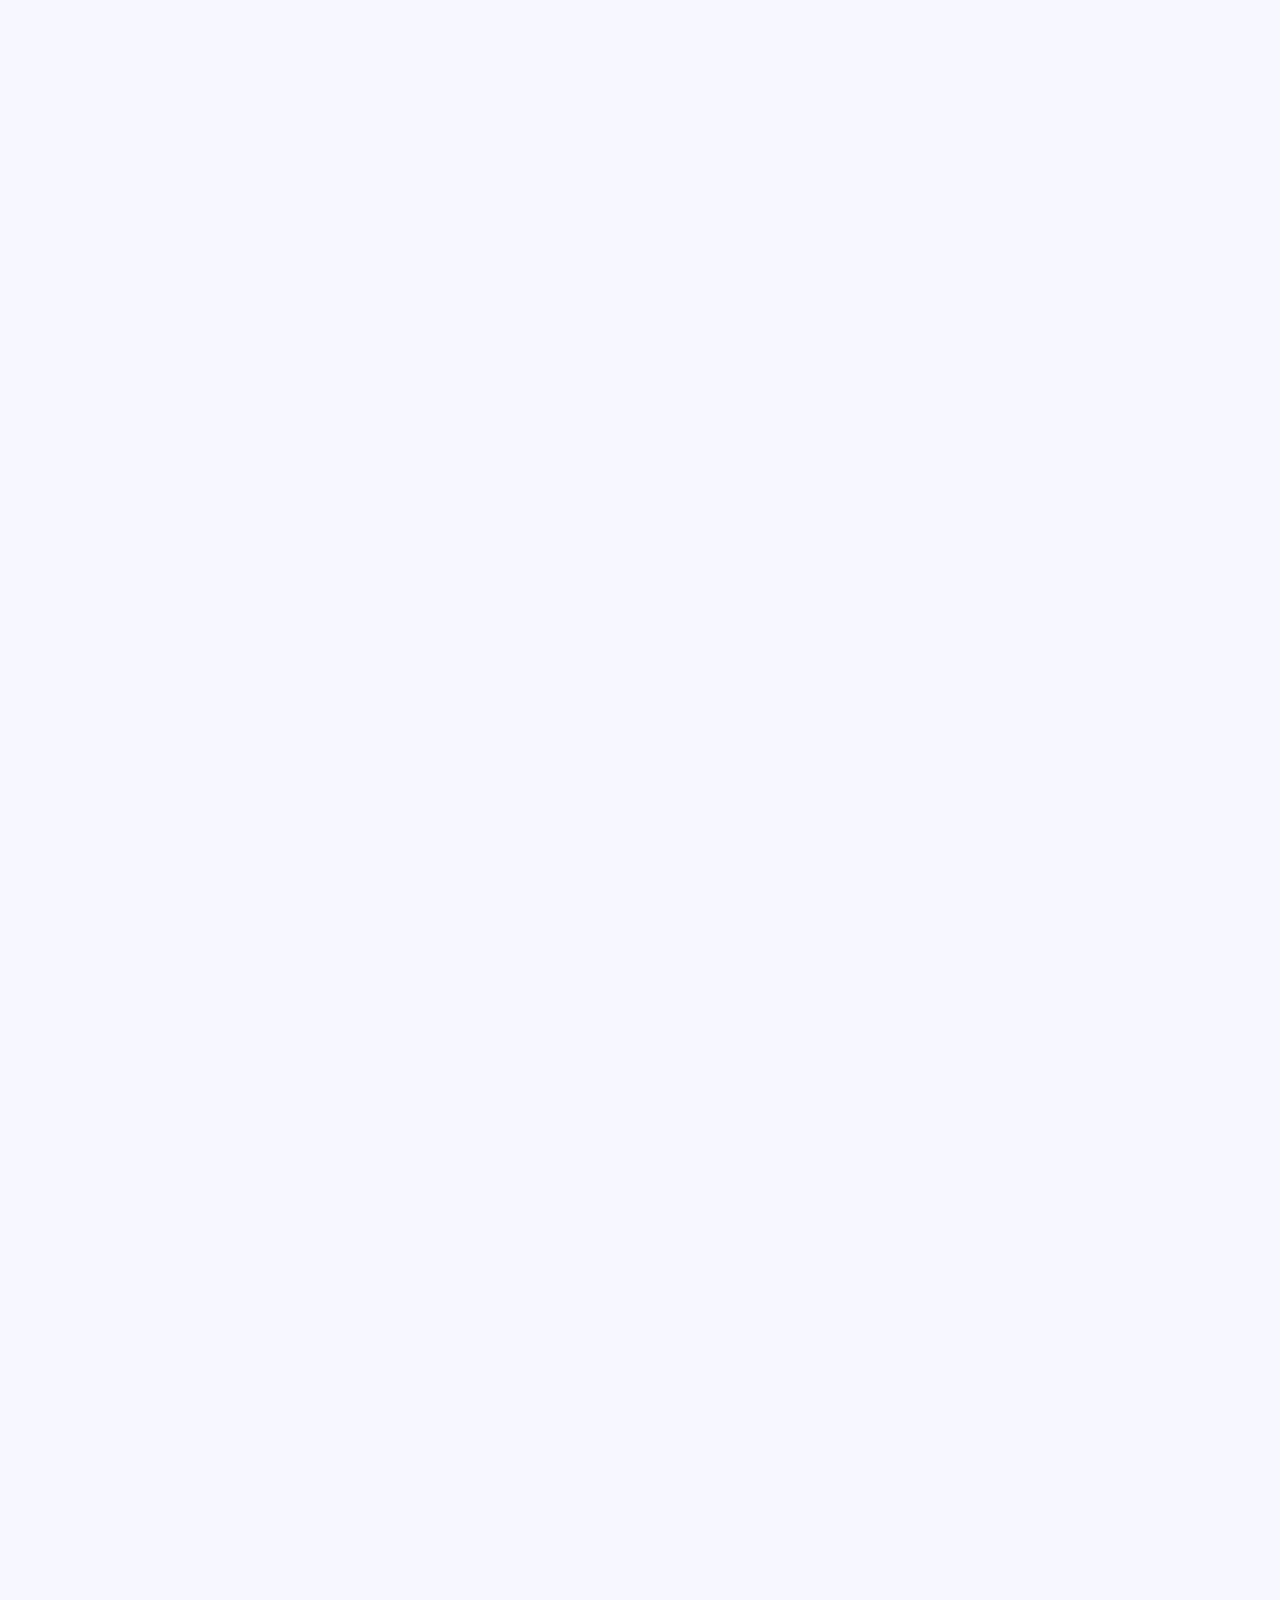
==== app/regulations.html @ 199ced8b "Create repositorie Join Coin" ====
<!DOCTYPE html>
<html lang="ru">

<head>

	<meta charset="utf-8">

	<title>JoinCoin</title>
	<meta name="description" content="">

	<meta http-equiv="X-UA-Compatible" content="IE=edge">
	<meta name="viewport" content="width=device-width, initial-scale=1, maximum-scale=1">

	<meta property="og:image" content="path/to/image.jpg">
	<link rel="shortcut icon" href="img/favicon/favicon.ico" type="image/x-icon">
	<link rel="apple-touch-icon" href="img/favicon/apple-touch-icon.png">
	<link rel="apple-touch-icon" sizes="72x72" href="img/favicon/apple-touch-icon-72x72.png">
	<link rel="apple-touch-icon" sizes="114x114" href="img/favicon/apple-touch-icon-114x114.png">
	<link href="https://fonts.googleapis.com/icon?family=Material+Icons" rel="stylesheet">


	<meta name="description"          content="Something beautiful is coming. Subscribe to the ŌURA Insider and be among the first to know.">
	<meta property="og:url"           content="https://alcoguide.com/" />
	<meta property="og:type"          content="alcoguide website" />
	<meta property="og:title"         content="The Future of Sleep Is Near" />
	<meta property="og:description"   content="Something beautiful is coming. Stay tuned." />
	<meta property="og:image"         content="https://alcoguide.com/img/share.jpg" />

	<!-- Chrome, Firefox OS and Opera -->
	<meta name="theme-color" content="#000">
	<!-- Windows Phone -->
	<meta name="msapplication-navbutton-color" content="#000">
	<!-- iOS Safari -->
	<meta name="apple-mobile-web-app-status-bar-style" content="#000">

	<style>body { opacity: 0; overflow-x: hidden; } html { background-color:  #f7f7ff; }</style>

</head>

<body>

	<div id="modal1" class="modal">
    <div class="modal-content">
      <form class="personalInfo">
				<div class="personalInfo__title modal__title"> <img src="img/icon-reg.svg"> Регистрация</div>
				<label class="modal__label name"><i class="fa fa-user" aria-hidden="true"></i> Пожалуйста, представьтесь:</label>
				<input class="personalInfo__input" type="text" name="name" placeholder="Введите Ваше Имя" required>

				<label class="modal__label email"><i class="fa fa-envelope" aria-hidden="true"></i>Введите e-mail (будет служить логином):</label>
				<input class="personalInfo__input" type="email" name="email" placeholder="Введите e-mail" required>

				<label class="modal__label lock"><i class="fa fa-lock" aria-hidden="true"></i> Придумайте пароль:</label>
				<input class="personalInfo__input password" type="password" name="email" placeholder=". . . . . ." required>

				<label class="modal__label lock-repeat"><i class="fa fa-lock" aria-hidden="true"></i> Повторите ввод пароля</label>
				<input class="personalInfo__input password" type="password" name="email" placeholder=". . . . . ." required>

				<input type="checkbox" class="filled-in" id="filled-in-box" checked="checked" />
    		<label class="agreement" for="filled-in-box">Я согласен с условиями и правилами сервиса</label>

    		<button type="submit" class="button">Зарегистрироваться</button>
    		<a href="#modal2" class="waves-effect waves-light modal-trigger exit">Войти в личный кабинет</a>
			</form>
    </div>
		<div class="modal__close modal-action modal-close waves-effect"><i class="fa fa-times" aria-hidden="true"></i></div>
  </div>

  <div id="modal2" class="modal">
    <div class="modal-content">
      <form class="personalInfo">
				<div class="personalInfo__title modal__title"> <img src="img/icon-ex.png"> Войти в Личный кабинет</div>

				<label class="modal__label email"><i class="fa fa-envelope" aria-hidden="true"></i>Введите ваш e-mail:</label>
				<input class="personalInfo__input" type="email" name="email" placeholder="Введите e-mail" required>

				<label class="modal__label lock"><i class="fa fa-lock" aria-hidden="true"></i> Придумайте пароль:
					<a href="#" id="">Забыли пароль?</a>
				</label>
				<input class="personalInfo__input password" type="password" name="email" placeholder=". . . . . ." required>

    		<button type="submit" class="button">Войти в Личный кабинет</button>
    		<a href="#modal1" class="waves-effect waves-light modal-trigger exit">Зарегистрироваться</a>
			</form>
    </div>
		<div class="modal__close modal-action modal-close waves-effect"><i class="fa fa-times" aria-hidden="true"></i></div>
  </div>

	<header class="header">
		<div class="container">
			<div class="header__content flex-grid">
				<a href="index.html" class="logo"><img src="img/logo.png" alt="JoinCoin"></a>

				<ul id="slide-out" class="fixed menu">
					<li class="menu__item"><a href="regulations.html" class="menu__link"><i class="fa fa-cog" aria-hidden="true"></i> Правила обмена</a></li>
					<li class="menu__item"><a href="#" class="menu__link"><i class="fa fa-newspaper-o" aria-hidden="true"></i>Новости</a></li>
					<li class="menu__item"><a href="#" class="menu__link"><i class="fa fa-comments" aria-hidden="true"></i> FAQ</a></li>
					<li class="menu__item"><a href="#" class="menu__link"><i class="fa fa-mobile" aria-hidden="true"></i> Контакты</a></li>
					<li class="menu__item">
						<a href="#modal2" class="menu__link waves-effect waves-light modal-trigger"><i class="fa fa-sign-in" aria-hidden="true"></i> Войти </a>
					</li>
					<a href="#modal1" class="button mobile-btn waves-effect waves-light modal-trigger">Зарегистрироваться</a>
				</ul>
				<a href="#modal1" class="button waves-effect waves-light modal-trigger">Зарегистрироваться</a>
				<a href="#" data-activates="slide-out" class="button-collapse"><i class="material-icons dp48">menu</i></a>
			</div>
		</div>
	</header>
	
	<section>
		<div class="container">
			<ul class="breadcumbs__list">
				<li><a href="#">Главная</a></li>
				<li class="active"><a href="#">Правила обмена</a></li>
			</ul>
		</div>
	</section>
	<section>
		<div class="container">
			<h1 class="title rules-title"><i class="fa fa-cog" aria-hidden="true"></i> Правила обмена</h1>
		</div>
	</section>

	<section>
		<div class="container">
			<div class="rules__section">
				<div class="rules__item">
					<div class="rules__item__title"><img src="img/icon-1.png"> Общие положения</div>
					<div class="rules__item__text"><p>Настоящее соглашение (далее по тексту Соглашение) описывает правила и условия, на основании которых предоставляются услуги обменного сервиса Обмен валют и является официальной письменной публичной офертой адресованной физическим лицам (далее по тексту - Пользователь), заключить Соглашение о предоставлении услуг сервисом Обмен валют на изложенных ниже условиях.</p>
					<p>Перед тем как воспользоваться услугами сервиса Обмен валют, Пользователь обязан ознакомиться в полном объеме с условиями «Соглашения о предоставлении услуг сервисом Обмен валют».</p>
					<p>Использование услуг сервиса Обмен валют возможно только при условии, что Пользователь принимает все условия Соглашения.
						Действующая версия Соглашения расположена для публичного доступа на интернет-сайте сервиса Обмен валют.</p>
					</div>
				</div><!-- //rules__item -->

				<div class="rules__item">
					<div class="rules__item__title"><img src="img/icon-2.png"> Термины и определения, используемые в Соглашении</div>
					<div class="rules__item__text">
						<p><strong>Сервис Обмен валют (Сервис)</strong> – система предоставления интернет-услуг по обмену, продаже и покупке электронных валют.</p>
						<p><strong>Интернет-сайт Сервиса</strong> – www.Обмен валют.cc</p>
						<p><strong>Пользователь</strong> –  любое физическое или юридическое лицо, использующее услуги Сервиса Обмен валют и осуществившее акцепт Соглашения в соответствии с его условиями.</p>
						<p><strong>Партнер</strong> – лицо, оказывающее Сервису услуги по привлечению Пользователей, условия оказания которых описаны в настоящем Соглашении.</p>
						<p><strong>Платежная система</strong> –  программный продукт, созданный третьей стороной, представляющий собой механизм реализации учета денежных (электронные деньги) и/или иных обязательств, оплату товаров и услуг в сети Интернет, а также организацию взаиморасчетов между пользователями.</p>
						<p>Основными платежными системами в рамках настоящего Соглашения являются:<br>
							<strong>PerfectMoney, e-Voucher, Bitcoin, AdvCash, OkPay, Payeer, QIWI, Yandex.Money,WEX, Exmo</strong> и другие. Точный список Платежных систем указан на Интернет-сайте Сервиса. </p>
						<p><strong>Клиент платежной системы</strong> – лицо, заключившее соглашение с соответствующей платежной системой на приобретение имущественных прав требования к ней, измеряемых в условных единицах, принятых в соответствующей платежной системе.
							Электронная валюта – денежное и/или иное обязательство между разработчиком данной электронного актива и ее пользователем, выраженное цифровым способом.</p>
						<p><strong>Платеж/Операция</strong> –  перевод электронной и/или иной электронного актива от плательщика к получателю.</p>
						<p><strong>Заявка</strong> – выражение намерения Пользователя воспользоваться одной из услуг, предлагаемых Сервисом Обмен валют, путем заполнения электронной формы через Интернет-сайт Сервиса, на условиях, описанных в Соглашении и указанных в параметрах этой Заявки.</p>

						<p><strong>Верификация карты</strong> - это проверка принадлежности карты (или счета) её владельцу. Условия проверки принадлежности устанавливает Сервис, производиться единовременно для каждого нового счета (карты) клиента.</p>
						<p><strong>Исходная валюта</strong> – электронная валюта, которую Пользователь желает продать или обменять.</p>

						<p><strong>Исходный счет</strong> – номер кошелька или любое другое обозначения счета Пользователя в Платежной системе, с которого была отправлена Исходная валюта.</p>

						<p><strong>Полученная валюта</strong> – электронная валюта, которую Пользователь получает в результате продажи или обмена Исходной электронного актива.</p>

						<p><strong>Счет получателя</strong> – номер кошелька или любое другое обозначения счета Пользователя в Платежной системе, на который будет отправлена Полученная валюта.</p>

						<p><strong>Резерв электронного актива</strong> – имеющийся в распоряжении Сервиса Обмен валют, на момент создания Заявки, объем определенной Электронной электронного актива.</p>

						<p><strong>Обмен электронного актива</strong> –  обмен электронного актива одной платежной системы на электронный актив другой платежной системы.</p>

						<p><strong>Курс</strong> — стоимостное соотношение двух электронных валют при их обмене.</p>

						<p><strong>Резервы электронных валют</strong> – суммы имеющихся в наличии у Сервиса Электронных валют или денежных средств для совершения услуг. Суммы резервов указаны на Интернет-сайте Сервиса на главной странице.</p>
					</div>
				</div><!-- //rules__item -->

				<div class="rules__item">
					<div class="rules__item__title"><img src="img/icon-3.png">Предмет Соглашения и порядок вступления его в силу</div>
					<div class="rules__item__text">
						<ul>
							<li>
								<strong>3.1.</strong> Предметом настоящего Соглашения является предоставление Пользователю Сервисом Обмен валют следующих услуг:
									<ul>
										<li><strong>3.1.1.</strong> обмен электронного актива;</li>
										<li><strong>3.1.2.</strong> продажа Пользователю электронного актива;</li>
										<li><strong>3.1.3.</strong> покупка у Пользователя электронного актива.</li>
									</ul>
							</li>
							<li>
								<strong>3.2.</strong> Акцепт (принятие условий) настоящего Соглашения (Оферты) производится Пользователем в случае:
									<ul>
										<li><strong>3.2.1.</strong> Направления Заявки на совершение одной из услуг, предлагаемых Сервисом;</li>
										<li><strong>3.2.2.</strong> Регистрации на Интернет-сайте Сервиса.</li>
									</ul>
							</li>
							<li><strong>3.3.</strong> При направлении Заявки акцептом публичной оферты признается совершение Пользователем действий по завершению формирования Заявки, подтверждающих его намерение совершить сделку с Сервисом на условиях, предложенных Сервисом. Дата и время акцепта, а также параметры условий заявки фиксируются Сервисом автоматически в момент завершения формирования заявки. Настоящее Соглашение вступает в силу в момент поступления от Пользователя на реквизиты Сервиса электронного актива или денежных средств в сумме, предусмотренной параметрами Заявки.</li>
							<li><strong>3.4.</strong> В случае регистрации на Интернет-сайте Сервиса настоящее Соглашение вступает в действие в момент проставления галочки перед словами «Я согласен с условиями оферты» и нажатия кнопки «Зарегистрироваться».</li>
							<li><strong>3.5.</strong> Срок действия договора устанавливается бессрочно до момента расторжения договора по инициативе одной из сторон на условиях указанных ниже.</li>
						</ul>
					</div>
				</div><!-- //rules__item -->

				<div class="rules__item">
					<div class="rules__item__title"><img src="img/icon-4.png">Услуги и порядок их оказания</div>
					<div class="rules__item__text">
						<ul>
							<li><strong>4.1.</strong> Общий    порядок оказания услуг Сервисом
									<ul>
										<li><strong>4.1.1.</strong> Заказ услуг Сервисом Обмен валют осуществляется Пользователем путем направления Заявки через Интернет-сайт Сервиса.</li>
										<li><strong>4.1.2.</strong> Управление процессом обмена или получение информации о ходе выполнения услуги Пользователем производятся при помощи соответствующего пользовательского интерфейса, расположенного на Интернет-сайте Сервиса.</li>
										<li><strong>4.1.3.</strong> Сервис Обмен валют осуществляет исполнение Заявок на безотзывной основе в соответствии с условиями работы соответствующих Платежных систем. Особые условия работы с некоторыми Платежными системами указаны ниже.</li>
										<li><strong>4.1.4.</strong> Сервис Обмен валют не несет ответственности за действия Платежной системы перед ее Клиентом. Права и обязанности платежной системы и ее Клиента регулируются условиями предоставления услуг соответствующих Платежных систем.</li>
										<li><strong>4.1.5.</strong> Воспользовавшись услугами Сервиса Обмен валют, Пользователь подтверждает, что законно владеет и распоряжается денежными средствами и электронной валютой, участвующими в соответствующем Платеже.</li>
										<li><strong>4.1.6.</strong> Пользователь обязуется самостоятельно исчислять и уплачивать все налоги, требуемые в соответствии с налоговым законодательством места нахождения Пользователя.</li>
									</ul>
							</li>
							<li><strong>4.2.</strong> Услуга по Обмену Электронной электронного актива
								<ul>
										<li><strong>4.2.1.</strong> Путем оформления Заявки Пользователь поручает, а Сервис Обмен валют от своего имени и за счет Пользователя, совершает действия по обмену Электронной электронного актива одной Платежной системы (Исходная валюта) на Электронную валюту другой Платежной системы (Полученная валюта) выбранной Пользователем.</li>
										<li><strong>4.2.2.</strong> Пользователь обязуется перечислить (передать) Исходную валюту, в размере указанном в Заявке, а Сервис Обмен валют, после получения соответствующей Электронной электронного актива, обязуется перечислить (передать) Пользователю Полученную валюту, рассчитанную по Курсу и в соответствии с тарифами Сервиса.</li>
										<li><strong>4.2.3.</strong> Размер вознаграждения Сервиса Обмен валют отражается в Заявке и подтверждается Пользователем на одной из страниц пользовательского интерфейса при оформлении Заявки.</li>
								</ul>
							</li>
						</ul>
					</div>
				</div><!-- //rules__item -->

				<div class="rules__item">
					<div class="rules__item__title"><img src="img/icon-5.png">Услуги и порядок их оказания</div>
					<div class="rules__item__text">
						<ul>
							<li><strong>5.1.</strong> В случае непоступления от Пользователя к Сервису Обмен валют Электронной электронного актива или денежных средств в течение 24 часов с момента совершения Заявки, Сервис имеет право аннулировать такую Заявку при ручной обработке поступивших платежей, и в течение 2 часов при автоматической обработке. Электронная валюта или денежные средства, поступившие после указанного выше срока, подлежат возврату на реквизиты плательщика. При осуществлении возврата, все комиссионные расходы на перевод производятся из поступивших средств за счет Пользователя.</li>
							<li><strong>5.2.</strong> В случае поступления от Пользователя к Сервису Обмен валют Электронной электронного актива или денежных средств в сумме, отличающейся от указанной в Заявке, Сервис имеет право рассматривать это как распоряжение Пользователя сделать перерасчет по заявке согласно фактически поступившей сумме Электронной электронного актива. В случае, если количество поступившей Электронной электронного актива или денежных средств отличается от заявленного Пользователем более чем на 10%, Сервис может в одностороннем порядке аннулировать Заявку и возвратить поступившие средства на реквизиты плательщика. При осуществлении возврата, все комиссионные расходы на перевод средств производятся из поступивших средств за счет Пользователя.</li>
							<li><strong>5.3.</strong> В случае не исполнения Сервисом Обмен валют условия отправки Электронной электронного актива или денежных средств по Заявке на реквизиты, указанные Пользователем, в течение 24 часов с момента отправки Заявки, Пользователь имеет права требовать возврата Электронной электронного актива или денежных средств в полном объеме, кроме случаев, указанных в настоящем Соглашении. Требование о возврате Электронной электронного актива или денежных средств может быть исполнено Сервисом только в том случае, если на момент получения такого требования денежный эквивалент не был отправлен на реквизиты, указанные Пользователем. Увеличение срока перечисления Электронной электронного актива или денежных средств может быть вызвано условиями обработки заявок отдельных Платежных систем, в указанном случае Сервис ответственности не несет и возврат не осуществляется.</li>
							<li><strong>5.4.</strong> Курс Электронной электронного актива фиксируется Системой не более, чем на 18 минут с момента совершения Заявки. В случае, если Пользователь произвел оплату по прошествии 18 минут, Система автоматически обновляет курс и блокирует возможность создания заявки. В случае блокировки создания заявки необходимо создать новую заявку по актуальному курсу, пропустив пункт с оплатой, а также обратиться в техническую поддержку Сервиса Обмен валют.<br>
								В случае с Банковскими платежами, курс обновляется всегда.</li>
							<li><strong>5.5.</strong> Особые условия некоторых Платежных систем:<br>
								- Банковские платежи обрабатываются Сервисом в течение 24 часов, при необходимости Сервис может потребовать Верификацию карты(счета) клиента;<br>
								- PerfectMoney может задерживать переводы более, чем на 24 часа;<br>
								- Если Заявка на Bitcoin завершена, возврат денежных средств невозможен;<br>
								- Если присланная сумма Bitcoin меньше 0,0010 ВТС, деньги назад не возвращаются<br>
								- BTC-e: Если полученная сумма не вписывается в лимиты/резервы Сервиса, новый купон будет создан за вычетом минимальной комиссии Сервиса;<br>
								- YandexMoney: На первый платеж от Незарегистрированного/Неверифицированного Пользователя установлена задержка на 48 часов.<br>
								- Банковские переводы в направлении Visa/Mastercard RUB в большинстве случаев зачисляются мгновенно, но в некоторых случаях могут занимать до 5 банковских дней.	</li>
						</ul>
					</div>
				</div><!-- //rules__item -->

				<div class="rules__item">
					<div class="rules__item__title"><img src="img/icon-6.png">Стоимость услуг</div>
					<div class="rules__item__text">
						<ul>
							<li><strong>6.1.</strong>Cтоимость услуг Сервиса Обмен валют устанавливается руководством Сервиса и публикуется на Интернет-сайте Сервиса.</li>
							<li><strong>6.2.</strong> Сервис Обмен валют вправе самостоятельно изменять курсы обмена Электронных валют и взимаемых комиссионных в любое время в одностороннем порядке, о чем уведомляет Пользователей Сервиса предварительным размещением информации об этих изменениях на Интернет-сайте Сервиса.</li>
							<li><strong>6.3.</strong> В Заявке, создаваемой Пользователем на Интернет-сайте Сервиса, указывается Курс, размер комиссии, взимаемый соответствующей Платежной системой, за проведение Операции, размер вознаграждения Сервиса, способ Обмена, а также общая сумма перечисляемых денежных средств или электронного актива.</li>
							<li><strong>6.4.</strong> Сервис Обмен валют взимает стоимость своего вознаграждения в момент проведения соответствующей Операции.</li>
							<li><strong>6.5.</strong> Сервис предлагает следующую систему вознаграждений (только для зарегистрированных Пользователей). Узнайте статус своей скидки, и повысьте процент вознаграждения при обращении в техническую поддержку! Подробнее об условиях получения скидки на обмен:
								<strong>5% - за обмен от 0 до 1000 $</strong><br>
								<strong>10% - от 1000 до 10 000 $</strong><br>
								<strong>15% - от 10 000 и выше</strong><br>
								Процент вознаграждения рассчитывается от прибыли Сервиса по каждому доступному направлению обмена, по некоторым направлениям обмена комиссия сервиса может быть 0%, может быть меньше 0% (то есть комиссия отсутствует) или Сервис не получает выгоду от обмена, значит Сервис с этого обмена не имеет прибыли, в этих ситуациях вознаграждение не начисляется.</li>
						</ul>
					</div>
				</div><!-- //rules__item -->

				<div class="rules__item">
					<div class="rules__item__title"><img src="img/icon-7.png">Партнерская программа</div>
					<div class="rules__item__text">
						<ul>
							<li><strong>7.1.</strong> Настоящее Соглашение является официальным предложением Партнерам о
								Реферальной системе скидок.<br>
								Оплачивается при переходе Пользователя по реферальной ссылке на Сайт Сервиса и проведении операции Обмена.
								Система скидок:<br>
								<strong>0,5%</strong> от суммы обмена - после  регистрации на Сайте<br>
								<strong>0,6%</strong> - от суммы обмена - за 5 приглашенных рефералов<br>
								<strong>0,8%</strong> от суммы обмена+ подарок - за 10 приглашенных рефералов<br>
								<strong>0,9% </strong>от суммы обмена+ подарок - за 100 рефералов<br>
								<strong>1% </strong>от суммы обмена+ подарок - за 300 рефералов<br>
								Процент начисления реферальных рассчитывается от прибыли сервиса по каждому конкретному направлению обмена,  по некотором направлениям обмена комиссия сервиса может быть 0%, меньше 0 (то есть комиссия отсутствует) или сервис не получает выгоду от обмена, значит сервис с этого обмена не имеет прибыли, в этих ситуациях реферальные скидки не начисляются.<br>
								Дополнительно к скидкам может быть произведен подарок, список подарков указан на Сайте Системы.</li>
							<li><strong>7.2.</strong> Для «мониторингов обменников» предоставляется единая реферальная скидка в 0,5% от суммы обмена партнеров.</li>
						</ul>
					</div>
				</div><!-- //rules__item -->

				<div class="rules__item">
					<div class="rules__item__title"><img src="img/icon-8.png">Ответственность Сторон</div>
					<div class="rules__item__text">
						<ul>
							<li><strong>8.1 </strong>Сервис Обмен валют несет ответственность перед Пользователем в размере, не превышающем переведенной Пользователем суммы Электронной электронного актива или денежных средств.</li>
							<li><strong>8.2</strong> Сервис Обмен валют не отвечает за неисправности, ошибки и сбои в работе программных и/или аппаратных средств, обеспечивающих функционирование услуг Сервиса Обмен валют, возникшие по причинам, не зависящим от Сервиса Обмен валют, а также связанные с этим убытки Пользователя.</li>
							<li><strong>8.3 </strong>Сервис Обмен валют оказывает услуги только по обмену, покупке и продаже Электронных валют. Обмен валют никоим образом не принимает оплату в пользу каких-либо третьих лиц, а также запрещает перевод на кошельки, которые не принадлежат Пользователю. Обмен валют не вступает ни в какие партнерские отношения, не заключает никаких договоров с получателями платежей за свои товары или услуги.</li>
							<li><strong>8.4.</strong> Сервис Обмен валют не отвечает за убытки Пользователя, возникшие в результате неправомерных действий третьих лиц.</li>
							<li><strong>8.5.</strong> Пользователь несет всю ответственность за достоверность сведений, указанных им при заполнении Заявки. В случае, если Пользователь не указал или неверно указал персональные данные или данные платежа, Сервис Обмен валют не отвечает за убытки Пользователя, понесенные в результате допущенной ошибки.</li>
							<li><strong>8.6.</strong> Пользователь гарантирует, что он не является вовлеченным в:<br>
								- операции по отмыванию денежных средств;<br>
								- получение доходов от незаконного оборота наркотиков;<br>
								- получение доходов от преступной и/или террористической деятельности;<br>
								- доходов от торговли со странами, торговля с которыми запрещена международными организациями;<br>
								- дохода от любой другой незаконной деятельности.</li>
							<li><strong>8.7.</strong> В случае задержки поступления или непоступления денежных средств на реквизиты, указанные Пользователем, по вине Платежной системы или банка, указанных Пользователем в Заявке, Сервис не несет никакой ответственности за возможный причиненный Пользователю ущерб. Пользователь соглашается, что в этом случае любые претензии предъявляются им к Платежной системе или банку, а Сервис, в свою очередь, оказывает помощь Пользователю в рамках своих возможностей.</li>
							<li><strong>8.8.</strong> В случае обнаружения фальсификации коммуникационных потоков или оказания какого-либо негативного влияния на нормальную работу программного кода Сервиса, имеющей прямое или косвенное отношение к Заявке Пользователя, исполнение Заявки Сервисом приостанавливается, а по уже полученным средствам производится перерасчет параметров Заявки в соответствии с действующими условиями или, в случае несогласия Пользователя с перерасчетом, возврат Электронной электронного актива или денежных средств на реквизиты плательщика.</li>
							<li><strong>8.9.</strong> Стороны освобождаются от ответственности за полное или частичное неисполнение своих обязательств по Соглашению, если таковое явилось следствием обстоятельств непреодолимой силы, возникших после вступления в силу Соглашения, в результате событий чрезвычайного характера, которые не могли быть предвидены и предотвращены разумными мерами.</li>
							<li><strong>8.10.</strong> В других случаях неисполнения или ненадлежащего исполнения своих обязательств по Соглашению Стороны несут ответственность в соответствии с законодательством Белиза с учетом условий Соглашения.</li>
						</ul>
					</div>
				</div><!-- //rules__item -->

				<div class="rules__item">
					<div class="rules__item__title"><img src="img/icon-9.png">Прочие условия</div>
					<div class="rules__item__text">
						<ul>
							<li><strong>9.1.</strong> Запрещено использование Сервиса Обмен валют для проведения мошеннических и незаконных операций.</li>
							<li><strong>9.2.</strong> Администрация Сервиса Обмен валют оставляет за собой право предоставлять информацию о платежах правоохранительным и иным органам в соответствии с законодательством Белиза.</li>
							<li><strong>9.3.</strong> По запросу Администрации Сервиса Пользователь обязуется предоставлять документы, идентифицирующие личность, а также иную информацию, касающуюся платежей.</li>
							<li><strong>9.4.</strong> Пользователь обязуется не нарушать работу Сервиса Обмен валют путем вмешательства в его программную или аппаратную части, а так же путем искажения параметров, передаваемых Сервису.</li>
							<li><strong>9.5.</strong> Сервис Обмен валют в случае подозрительных действий в процессе оформления заявки Пользователем, во избежание ущерба от хакерских атак вправе приостанавливать выполнение таких операций до выяснения причин этих действий.</li>
							<li><strong>9.6.</strong> Сервис Обмен валют вправе отказать в выполнение операции обмена, покупки и продажи электронных валют, если передача Электронной электронного актива на счет Сервиса была произведена без оформления Заявки при помощи пользовательских интерфейсов на Сайте Сервиса.
								Электронная валюта, перечисленная на соответствующие счета Сервиса, без оформления Заявки при помощи пользовательских интерфейсов на Сайте Сервиса может быть возвращена Пользователю по запросу с учетом вычета комиссии платежной системы.</li>
							<li><strong>9.7.</strong> Администрация Сервиса имеет абсолютное право отказать в предоставлении услуг любому клиенту, без объяснения причин.</li>
						</ul>
					</div>
				</div><!-- //rules__item -->

				<div class="rules__item">
					<div class="rules__item__title"><img src="img/icon-10.png">Заключительные положения</div>
					<div class="rules__item__text">
						<ul>
							<li><strong>10.1.</strong> Стороны заключили настоящее Соглашение в электронной форме и признают его равнозначным по юридической силе договору, заключенному в письменной форме.</li>
							<li><strong>10.2. </strong>Сервис Обмен валют вправе в одностороннем порядке вносить изменения в Соглашения путем публикации изменений на Сайте Системы. Изменения вступают в силу с момента опубликования, если иной срок вступления изменений в силу не определен дополнительно при их публикации.</li>
							<li><strong>10.3.</strong> Сервис Обмен валют вправе отправлять Пользователю на указанный им e-mail информацию о состоянии процесса обмена, а также иную информацию, в том числе рекламного характера.</li>
							<li><strong>10.4.</strong> Все споры и разногласия, возникшие или могущие возникнуть из настоящего Соглашения, подлежат разрешению путем переговоров на основании письменного заявления Пользователя. Любая из Сторон вправе обратиться за разрешением спора в суд по месту нахождения Сервиса.<br>
								Информация на сайте, включая графические изображения, текстовую информацию, программные коды и т.п. является собственностью сайта Обмен валют.cc и охраняется законами об авторском праве. Каждый случай несанкционированного копирования (полного или частичного) может преследоваться в рамках действующего законодательства.<br>
								Пользователь подтверждает, что он ознакомился со всеми положениями настоящего Соглашения и безусловно принимает их, в противном случае Пользователь не может использовать Сервис Обмен валют.</li>
						</ul>
					</div>
				</div><!-- //rules__item -->

			</div><!-- //rules__section -->
		</div>
	</section>

	<footer>
		<div class="container">
			<div class="footer__content">
				<div class="copy">© 2017Joincoin. Все права защищены</div>
				<ul class="footer__menu">
					<li class="menu__item"><a href="#" class="menu__link"><i class="fa fa-info-circle" aria-hidden="true"></i>О сервисе</a></li>
					<li class="menu__item"><a href="#" class="menu__link"><i class="fa fa-cog" aria-hidden="true"></i> Правила обмена</a></li>
					<li class="menu__item"><a href="#" class="menu__link"><i class="fa fa-mobile" aria-hidden="true"></i> Контакты</a></li>
				</ul>
			</div>
		</div>
	</footer>

	
	<link rel="stylesheet" href="css/main.min.css">
	<script src="js/scripts.min.js"></script>

</body>
</html>
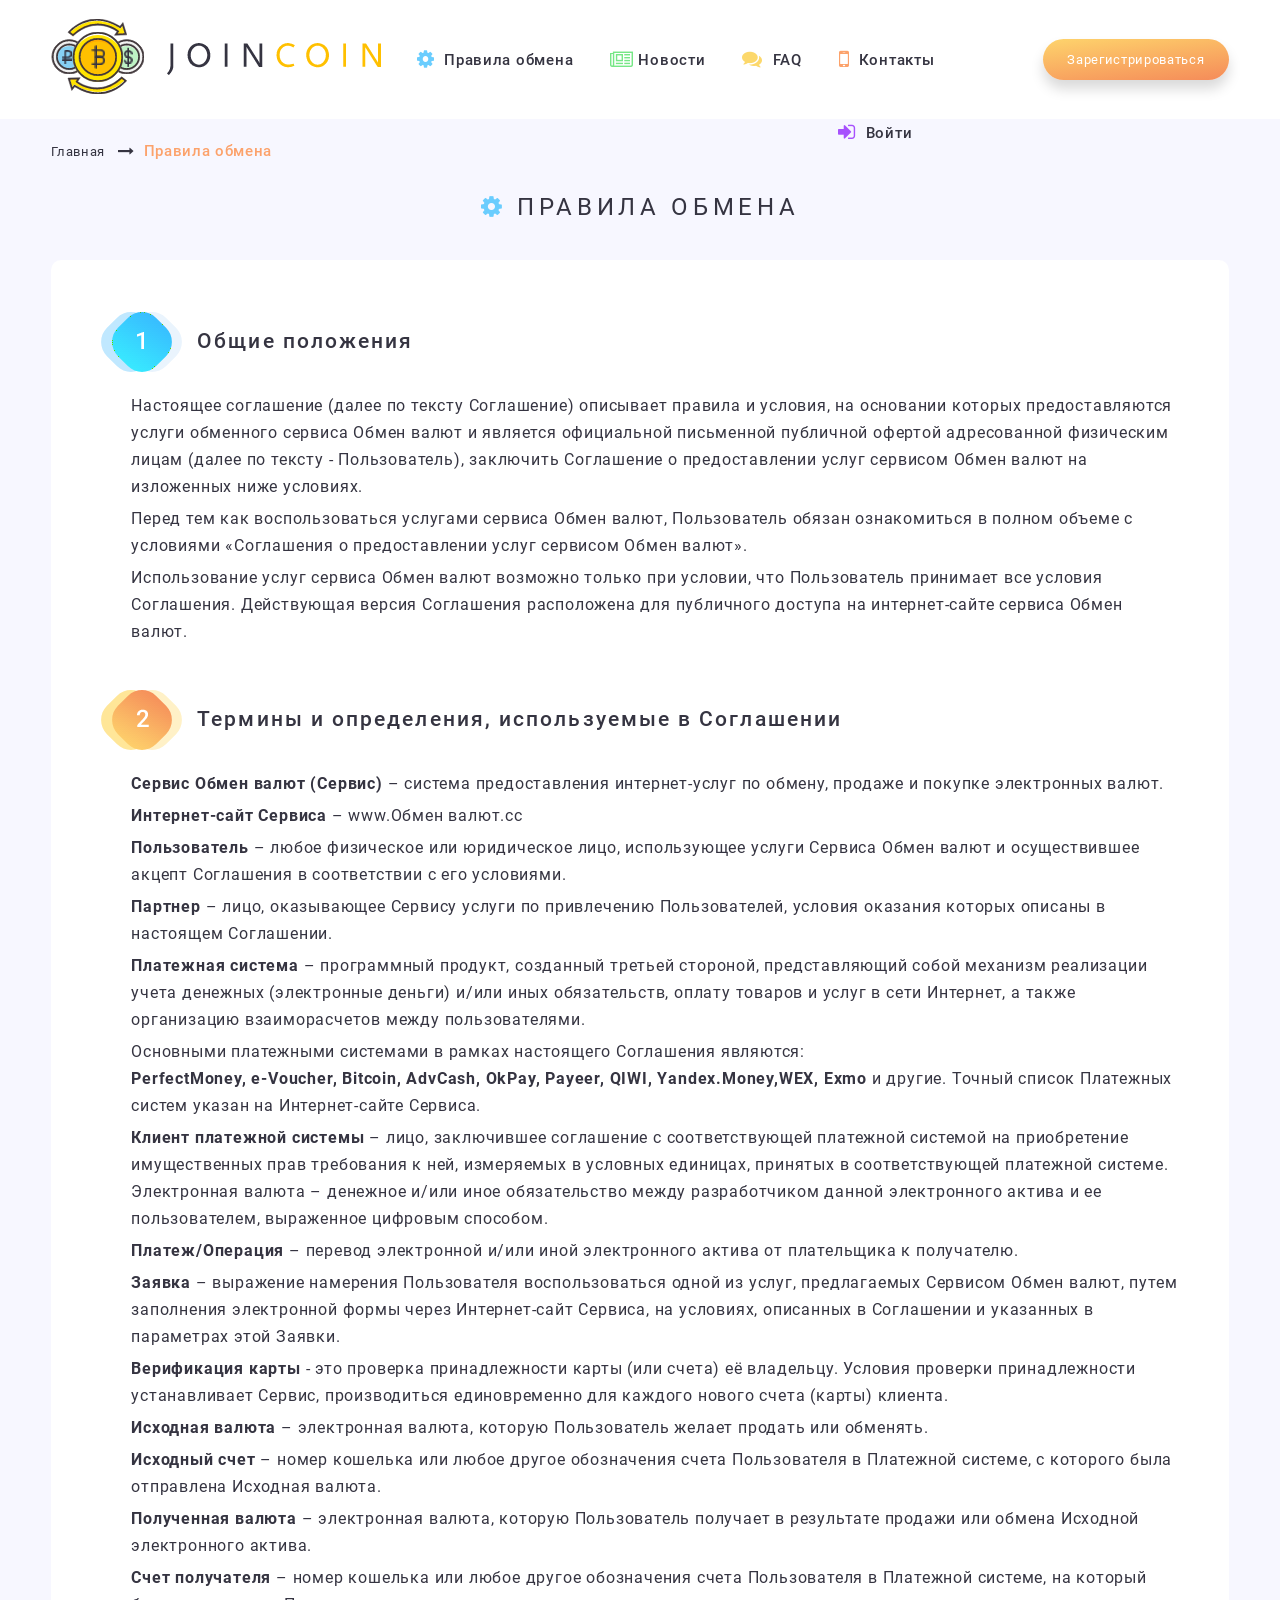
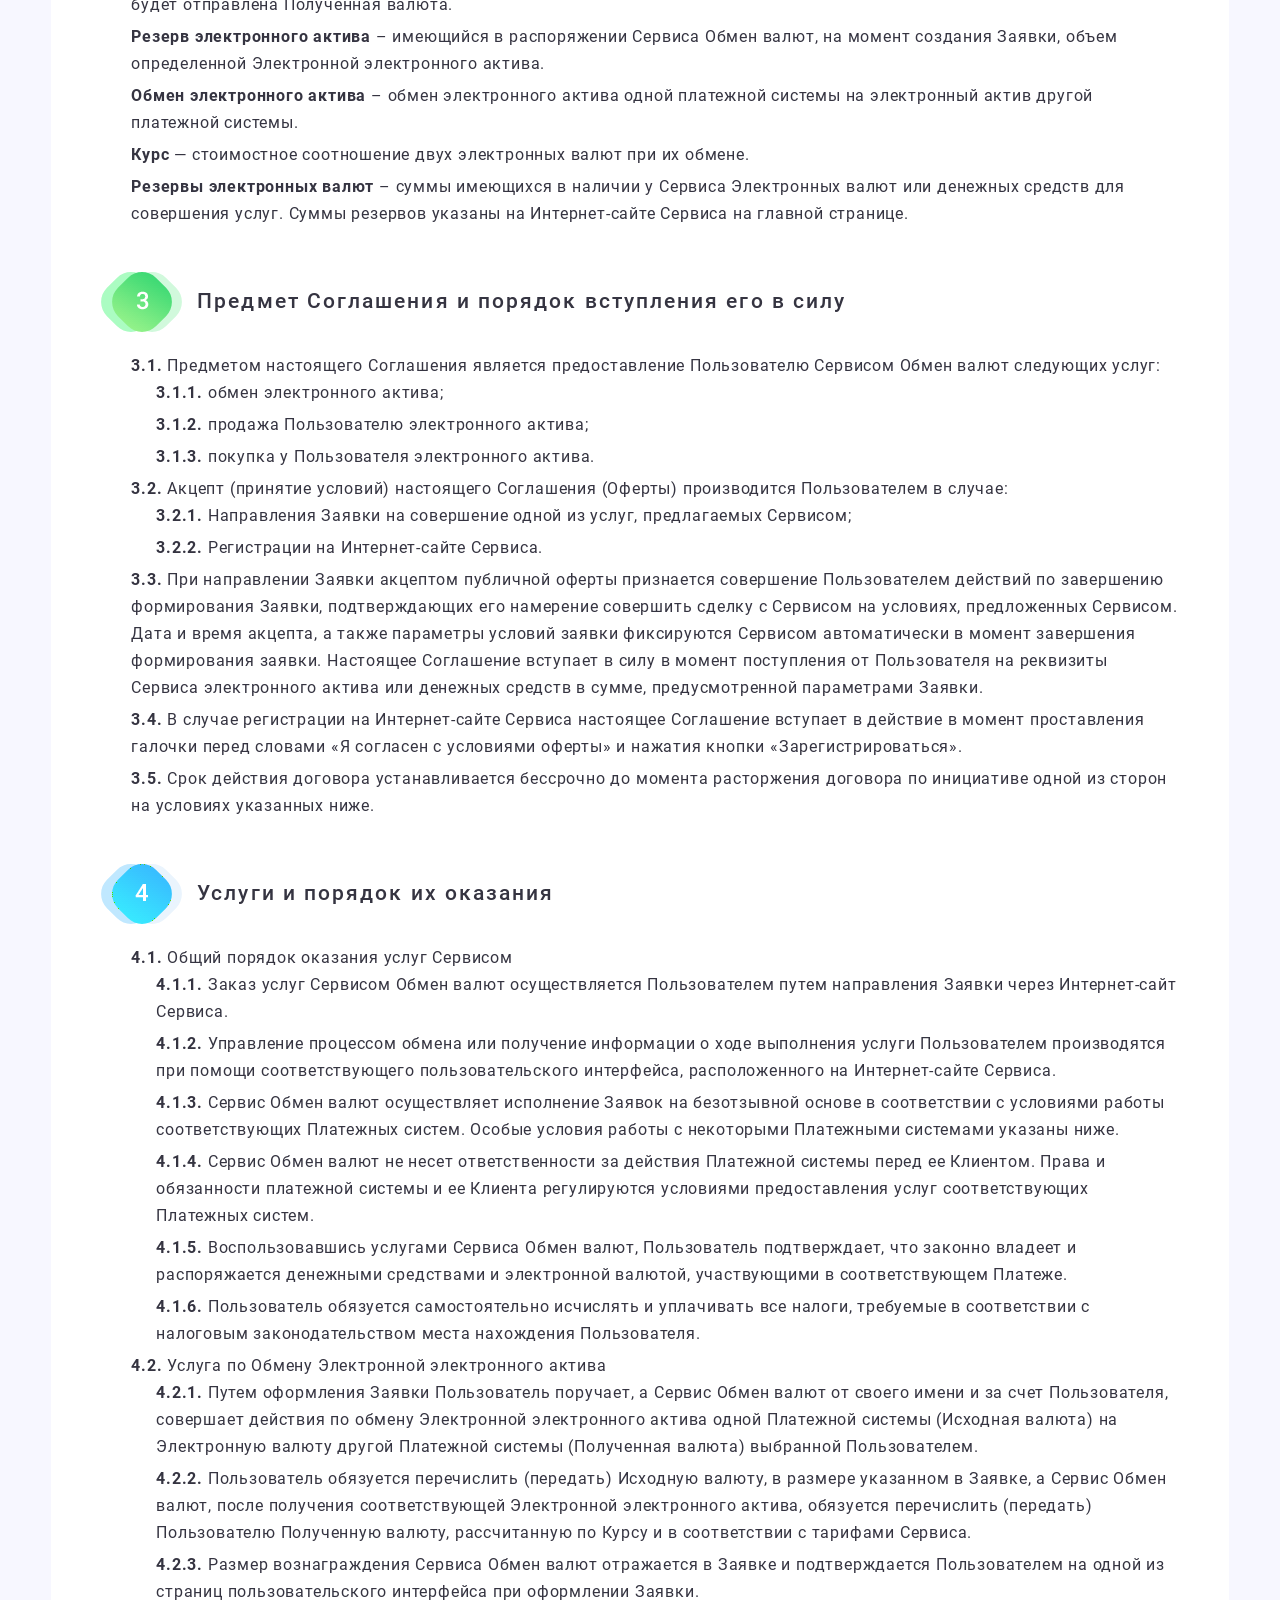
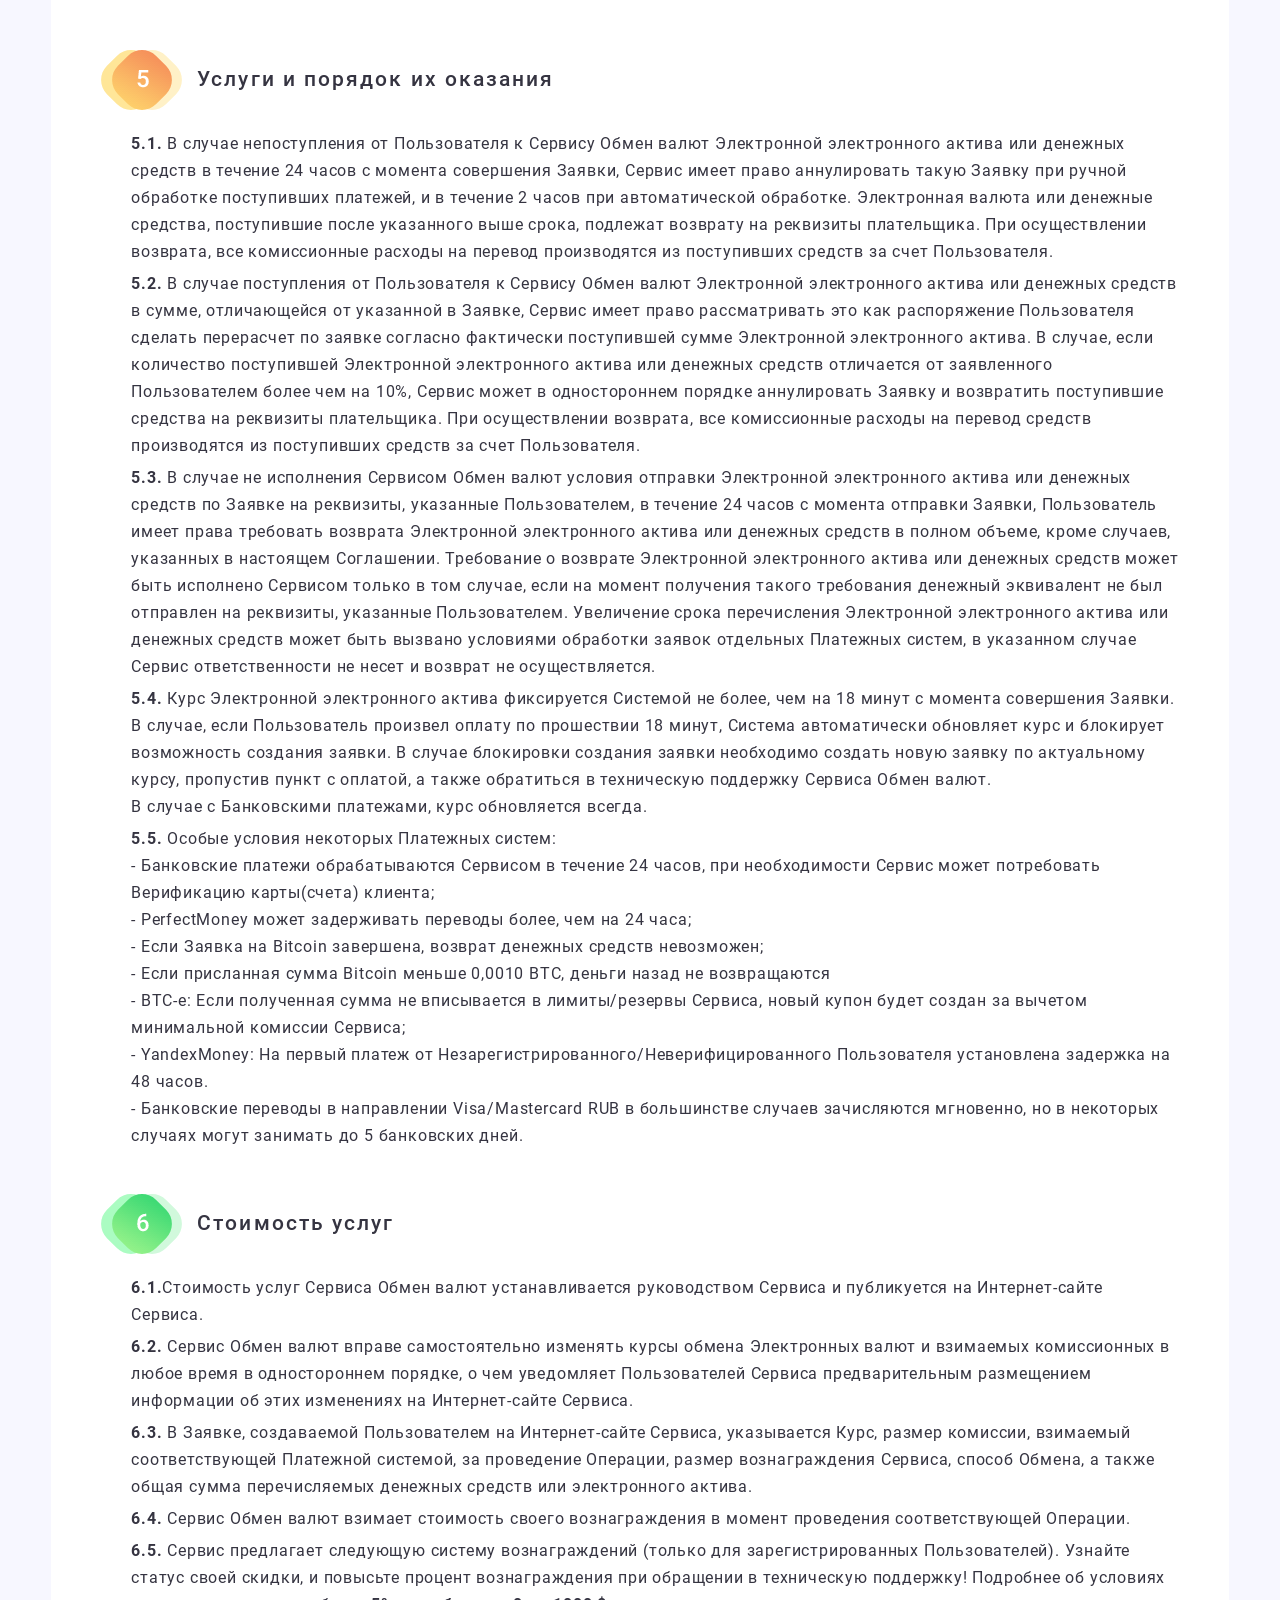
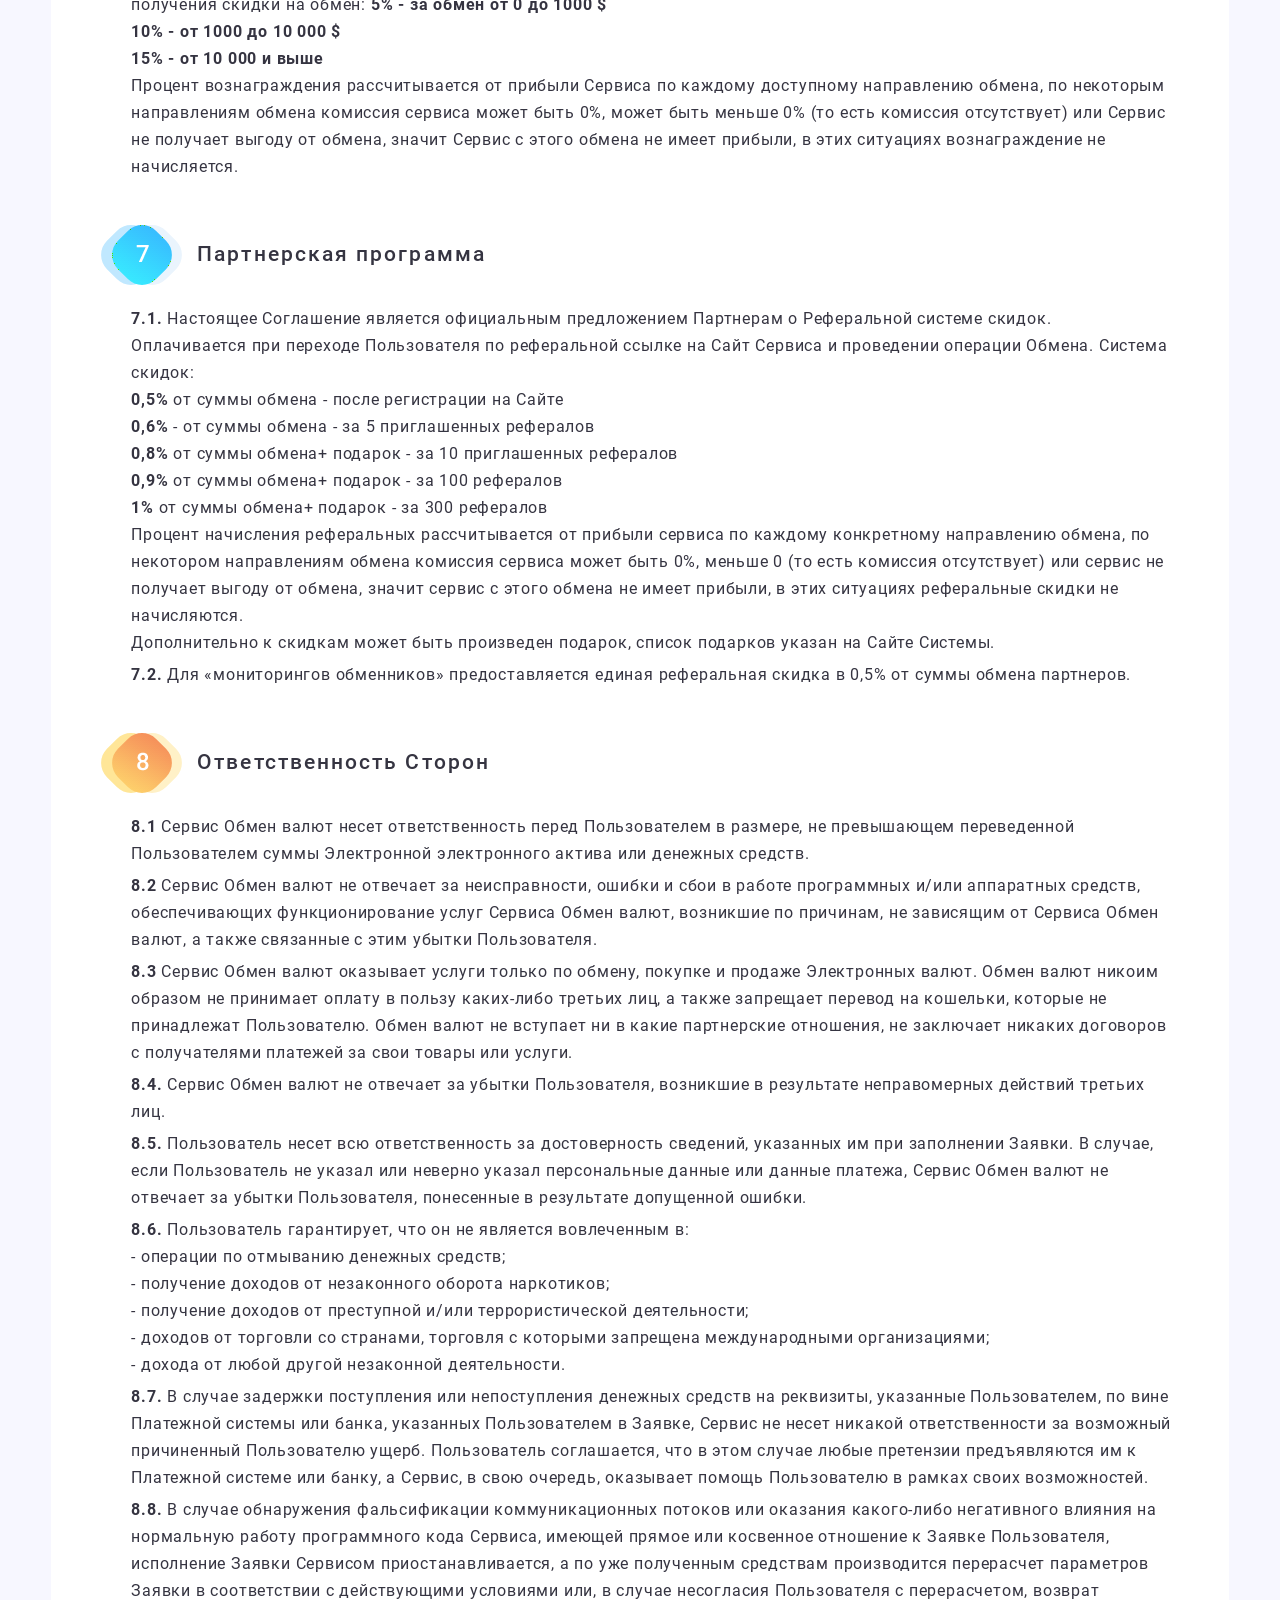
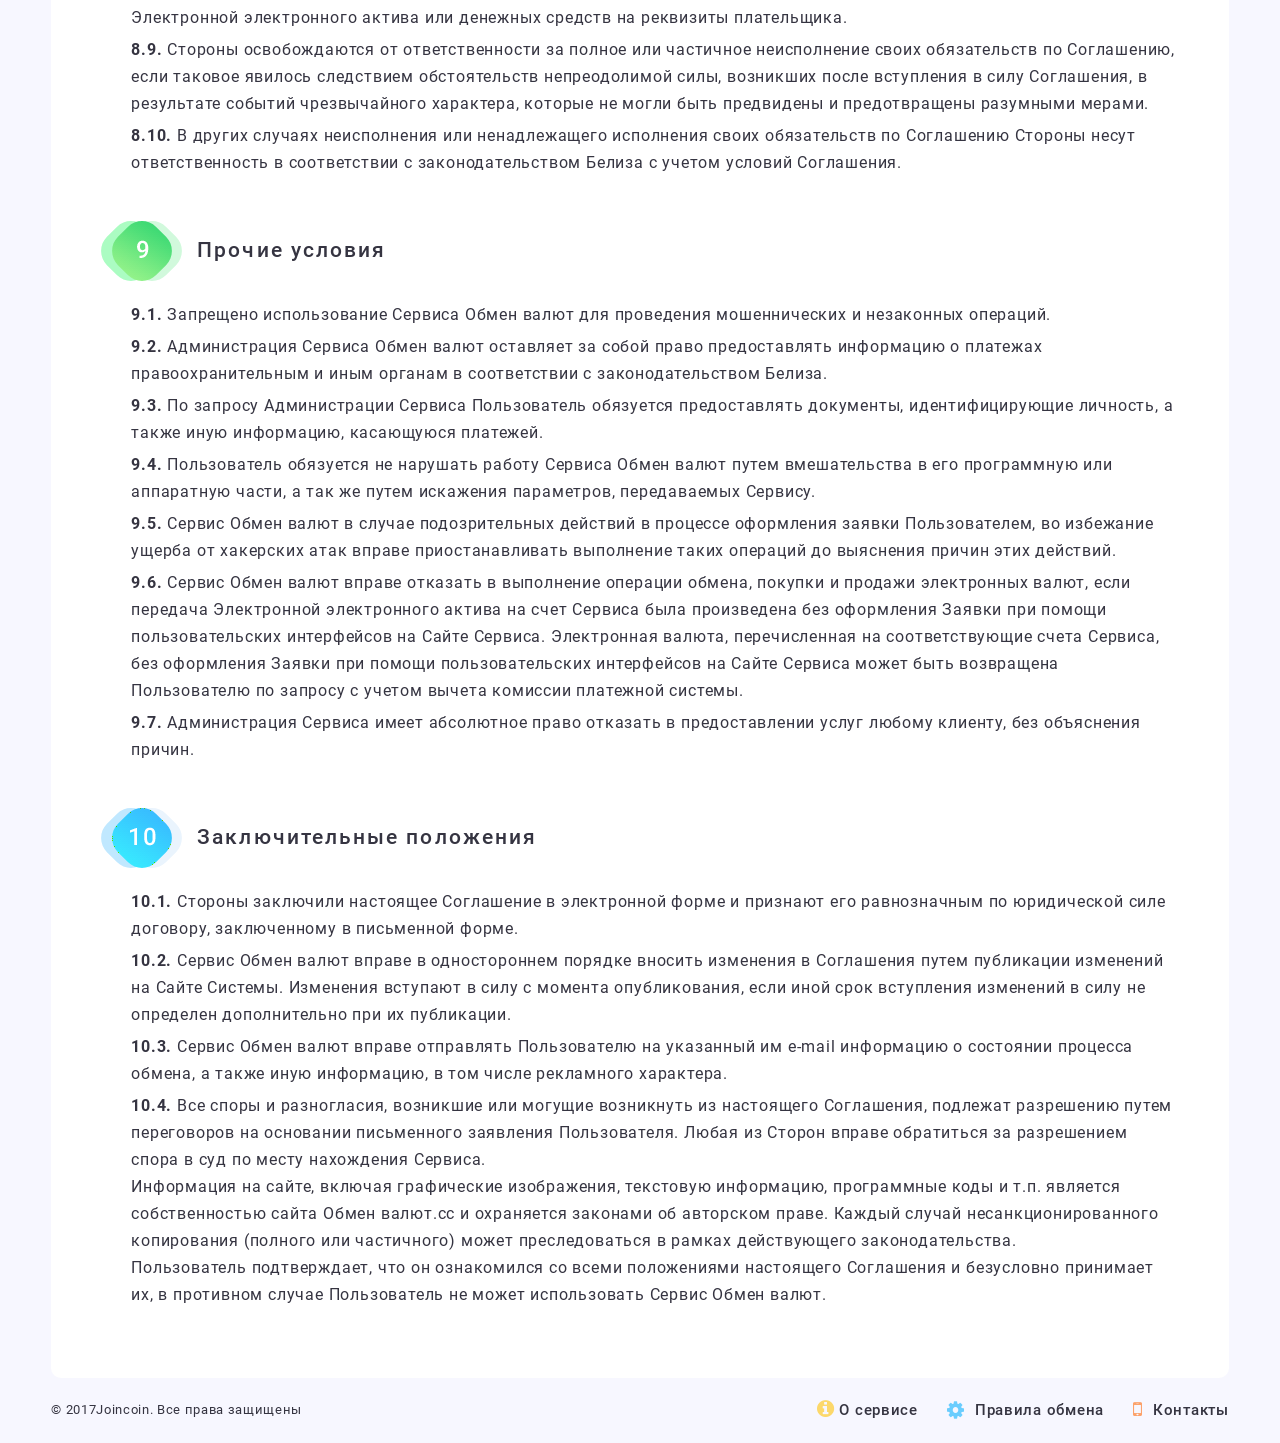
==== commit 8ce69c86: "Bug fix" ====
--- a/app/regulations.html
+++ b/app/regulations.html
@@ -90,16 +90,18 @@
 			<div class="header__content flex-grid">
 				<a href="index.html" class="logo"><img src="img/logo.png" alt="JoinCoin"></a>
 
-				<ul id="slide-out" class="fixed menu">
-					<li class="menu__item"><a href="regulations.html" class="menu__link"><i class="fa fa-cog" aria-hidden="true"></i> Правила обмена</a></li>
-					<li class="menu__item"><a href="#" class="menu__link"><i class="fa fa-newspaper-o" aria-hidden="true"></i>Новости</a></li>
-					<li class="menu__item"><a href="#" class="menu__link"><i class="fa fa-comments" aria-hidden="true"></i> FAQ</a></li>
-					<li class="menu__item"><a href="#" class="menu__link"><i class="fa fa-mobile" aria-hidden="true"></i> Контакты</a></li>
-					<li class="menu__item">
-						<a href="#modal2" class="menu__link waves-effect waves-light modal-trigger"><i class="fa fa-sign-in" aria-hidden="true"></i> Войти </a>
-					</li>
-					<a href="#modal1" class="button mobile-btn waves-effect waves-light modal-trigger">Зарегистрироваться</a>
-				</ul>
+				<nav class="wrap-menu">
+					<ul id="slide-out" class="fixed menu">
+						<li class="menu__item"><a href="regulations.html" class="menu__link"><i class="fa fa-cog" aria-hidden="true"></i> Правила обмена</a></li>
+						<li class="menu__item"><a href="#" class="menu__link"><i class="fa fa-newspaper-o" aria-hidden="true"></i>Новости</a></li>
+						<li class="menu__item"><a href="#" class="menu__link"><i class="fa fa-comments" aria-hidden="true"></i> FAQ</a></li>
+						<li class="menu__item"><a href="#" class="menu__link"><i class="fa fa-mobile" aria-hidden="true"></i> Контакты</a></li>
+						<li class="menu__item">
+							<a href="#modal2" class="menu__link waves-effect waves-light modal-trigger"><i class="fa fa-sign-in" aria-hidden="true"></i> Войти </a>
+						</li>
+						<a href="#modal1" class="button mobile-btn waves-effect waves-light modal-trigger">Зарегистрироваться</a>
+					</ul>
+				</nav>
 				<a href="#modal1" class="button waves-effect waves-light modal-trigger">Зарегистрироваться</a>
 				<a href="#" data-activates="slide-out" class="button-collapse"><i class="material-icons dp48">menu</i></a>
 			</div>
@@ -124,7 +126,7 @@
 		<div class="container">
 			<div class="rules__section">
 				<div class="rules__item">
-					<div class="rules__item__title"><img src="img/icon-1.png"> Общие положения</div>
+					<h2 class="rules__item__title"><img src="img/icon-1.png"> Общие положения</h2>
 					<div class="rules__item__text"><p>Настоящее соглашение (далее по тексту Соглашение) описывает правила и условия, на основании которых предоставляются услуги обменного сервиса Обмен валют и является официальной письменной публичной офертой адресованной физическим лицам (далее по тексту - Пользователь), заключить Соглашение о предоставлении услуг сервисом Обмен валют на изложенных ниже условиях.</p>
 					<p>Перед тем как воспользоваться услугами сервиса Обмен валют, Пользователь обязан ознакомиться в полном объеме с условиями «Соглашения о предоставлении услуг сервисом Обмен валют».</p>
 					<p>Использование услуг сервиса Обмен валют возможно только при условии, что Пользователь принимает все условия Соглашения.
@@ -133,7 +135,7 @@
 				</div><!-- //rules__item -->
 
 				<div class="rules__item">
-					<div class="rules__item__title"><img src="img/icon-2.png"> Термины и определения, используемые в Соглашении</div>
+					<h2 class="rules__item__title"><img src="img/icon-2.png"> Термины и определения, используемые в Соглашении</h2>
 					<div class="rules__item__text">
 						<p><strong>Сервис Обмен валют (Сервис)</strong> – система предоставления интернет-услуг по обмену, продаже и покупке электронных валют.</p>
 						<p><strong>Интернет-сайт Сервиса</strong> – www.Обмен валют.cc</p>
@@ -167,7 +169,7 @@
 				</div><!-- //rules__item -->
 
 				<div class="rules__item">
-					<div class="rules__item__title"><img src="img/icon-3.png">Предмет Соглашения и порядок вступления его в силу</div>
+					<h2 class="rules__item__title"><img src="img/icon-3.png">Предмет Соглашения и порядок вступления его в силу</h2>
 					<div class="rules__item__text">
 						<ul>
 							<li>
@@ -193,7 +195,7 @@
 				</div><!-- //rules__item -->
 
 				<div class="rules__item">
-					<div class="rules__item__title"><img src="img/icon-4.png">Услуги и порядок их оказания</div>
+					<h2 class="rules__item__title"><img src="img/icon-4.png">Услуги и порядок их оказания</h2>
 					<div class="rules__item__text">
 						<ul>
 							<li><strong>4.1.</strong> Общий    порядок оказания услуг Сервисом
@@ -218,7 +220,7 @@
 				</div><!-- //rules__item -->
 
 				<div class="rules__item">
-					<div class="rules__item__title"><img src="img/icon-5.png">Услуги и порядок их оказания</div>
+					<h2 class="rules__item__title"><img src="img/icon-5.png">Услуги и порядок их оказания</h2>
 					<div class="rules__item__text">
 						<ul>
 							<li><strong>5.1.</strong> В случае непоступления от Пользователя к Сервису Обмен валют Электронной электронного актива или денежных средств в течение 24 часов с момента совершения Заявки, Сервис имеет право аннулировать такую Заявку при ручной обработке поступивших платежей, и в течение 2 часов при автоматической обработке. Электронная валюта или денежные средства, поступившие после указанного выше срока, подлежат возврату на реквизиты плательщика. При осуществлении возврата, все комиссионные расходы на перевод производятся из поступивших средств за счет Пользователя.</li>
@@ -239,7 +241,7 @@
 				</div><!-- //rules__item -->
 
 				<div class="rules__item">
-					<div class="rules__item__title"><img src="img/icon-6.png">Стоимость услуг</div>
+					<h2 class="rules__item__title"><img src="img/icon-6.png">Стоимость услуг</h2>
 					<div class="rules__item__text">
 						<ul>
 							<li><strong>6.1.</strong>Cтоимость услуг Сервиса Обмен валют устанавливается руководством Сервиса и публикуется на Интернет-сайте Сервиса.</li>
@@ -256,7 +258,7 @@
 				</div><!-- //rules__item -->
 
 				<div class="rules__item">
-					<div class="rules__item__title"><img src="img/icon-7.png">Партнерская программа</div>
+					<h2 class="rules__item__title"><img src="img/icon-7.png">Партнерская программа</h2>
 					<div class="rules__item__text">
 						<ul>
 							<li><strong>7.1.</strong> Настоящее Соглашение является официальным предложением Партнерам о
@@ -276,7 +278,7 @@
 				</div><!-- //rules__item -->
 
 				<div class="rules__item">
-					<div class="rules__item__title"><img src="img/icon-8.png">Ответственность Сторон</div>
+					<h2 class="rules__item__title"><img src="img/icon-8.png">Ответственность Сторон</h2>
 					<div class="rules__item__text">
 						<ul>
 							<li><strong>8.1 </strong>Сервис Обмен валют несет ответственность перед Пользователем в размере, не превышающем переведенной Пользователем суммы Электронной электронного актива или денежных средств.</li>
@@ -299,7 +301,7 @@
 				</div><!-- //rules__item -->
 
 				<div class="rules__item">
-					<div class="rules__item__title"><img src="img/icon-9.png">Прочие условия</div>
+					<h2 class="rules__item__title"><img src="img/icon-9.png">Прочие условия</h2>
 					<div class="rules__item__text">
 						<ul>
 							<li><strong>9.1.</strong> Запрещено использование Сервиса Обмен валют для проведения мошеннических и незаконных операций.</li>
@@ -315,7 +317,7 @@
 				</div><!-- //rules__item -->
 
 				<div class="rules__item">
-					<div class="rules__item__title"><img src="img/icon-10.png">Заключительные положения</div>
+					<h2 class="rules__item__title"><img src="img/icon-10.png">Заключительные положения</h2>
 					<div class="rules__item__text">
 						<ul>
 							<li><strong>10.1.</strong> Стороны заключили настоящее Соглашение в электронной форме и признают его равнозначным по юридической силе договору, заключенному в письменной форме.</li>
